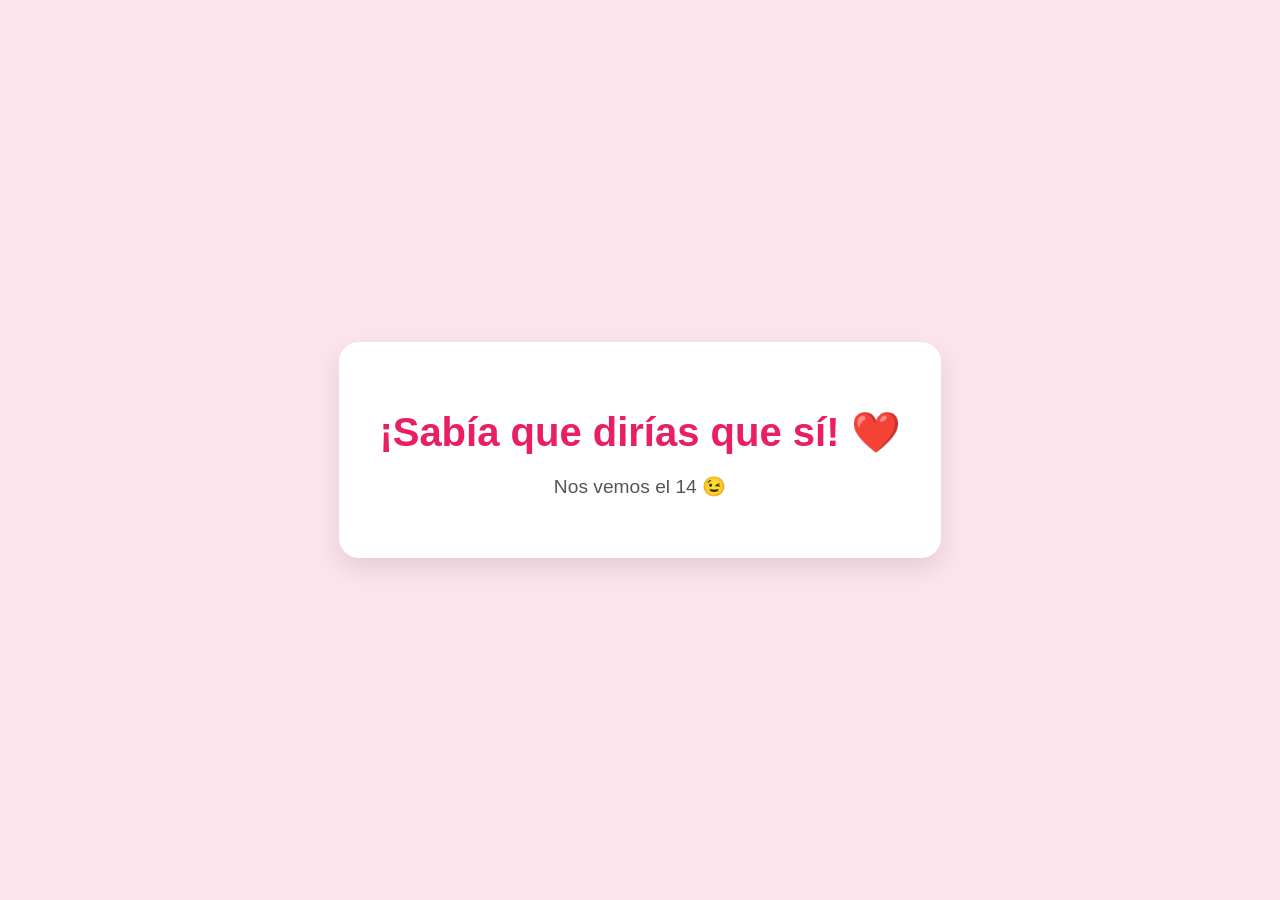
==== respuesta.html @ f2b10477 "Add files via upload" ====
<!DOCTYPE html>
<html lang="es">
<head>
    <meta charset="UTF-8">
    <meta name="viewport" content="width=device-width, initial-scale=1.0">
    <title>¡Lo Sabía! ❤️</title>
    <link rel="stylesheet" href="respuesta.css">
</head>
<body>
    <div class="container">
        <div class="gif-container">
            <div class="tenor-gif-embed" data-postid="13060693434493746516" data-share-method="host" data-aspect-ratio="1" data-width="100%"></div>
            <script type="text/javascript" async src="https://tenor.com/embed.js"></script>
        </div>
        <h1>¡Sabía que dirías que sí! ❤️</h1>
        <p>Nos vemos el 14 😉</p>
    </div>
</body>
</html>
---- respuesta.css ----
/* Estilos para la página de respuesta */
body {
    display: flex;
    justify-content: center;
    align-items: center;
    height: 100vh;
    margin: 0;
    background-color: #fce4ec; /* Un fondo rosa muy suave */
    font-family: 'Arial', sans-serif;
    color: #333;
}

.container {
    text-align: center;
    background-color: white;
    padding: 40px;
    border-radius: 20px;
    box-shadow: 0 10px 25px rgba(0, 0, 0, 0.1);
}

.gif-container {
    margin-bottom: 20px;
}

h1 {
    font-size: 2.5em;
    color: #e91e63; /* Un color rosa más fuerte */
    margin-bottom: 10px;
}

p {
    font-size: 1.2em;
    color: #555;
}
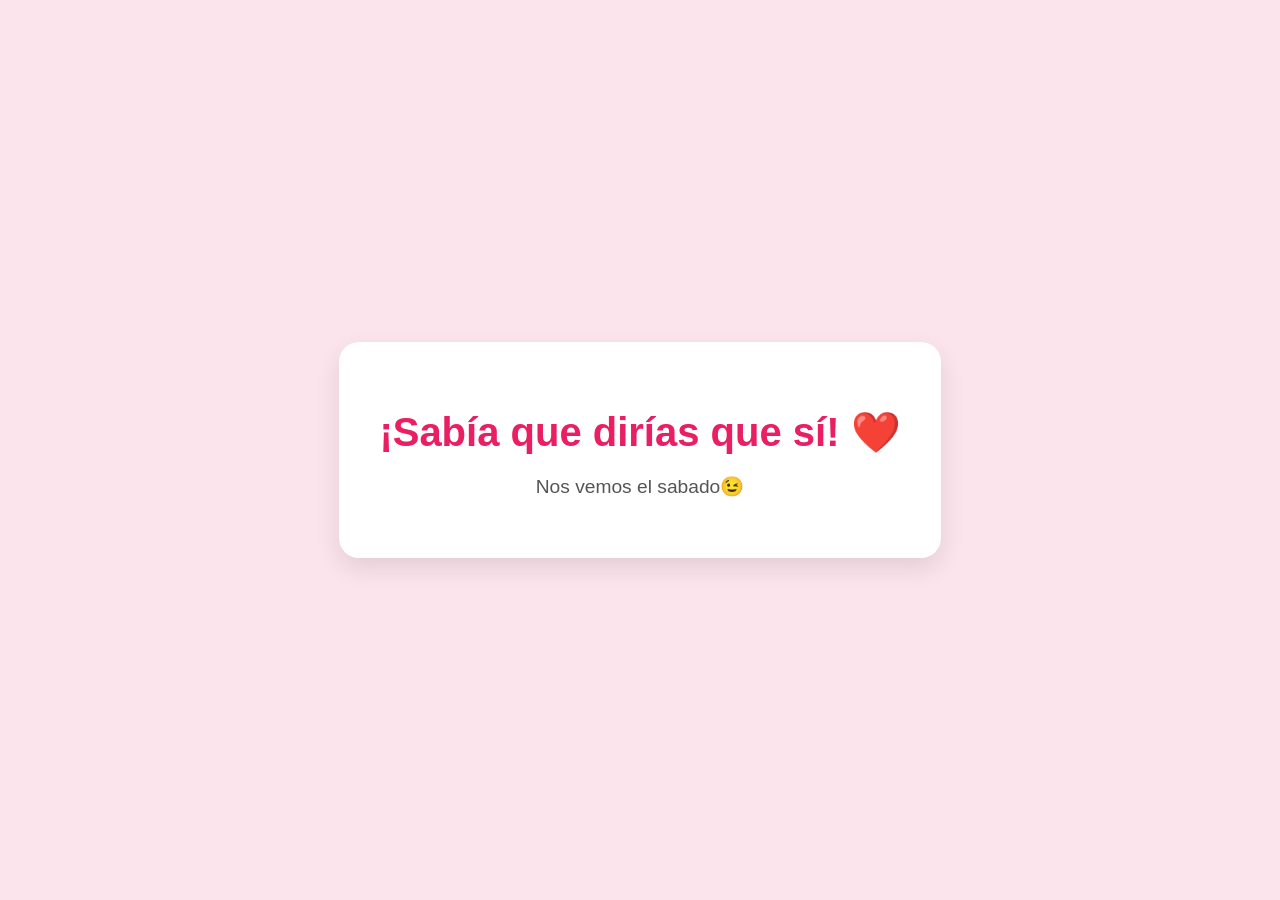
==== commit 52f42851: "Update respuesta.html ." ====
--- a/respuesta.html
+++ b/respuesta.html
@@ -13,7 +13,7 @@
             <script type="text/javascript" async src="https://tenor.com/embed.js"></script>
         </div>
         <h1>¡Sabía que dirías que sí! ❤️</h1>
-        <p>Nos vemos el 14 😉</p>
+        <p>Nos vemos el sabado😉</p>
     </div>
 </body>
-</html>+</html>
